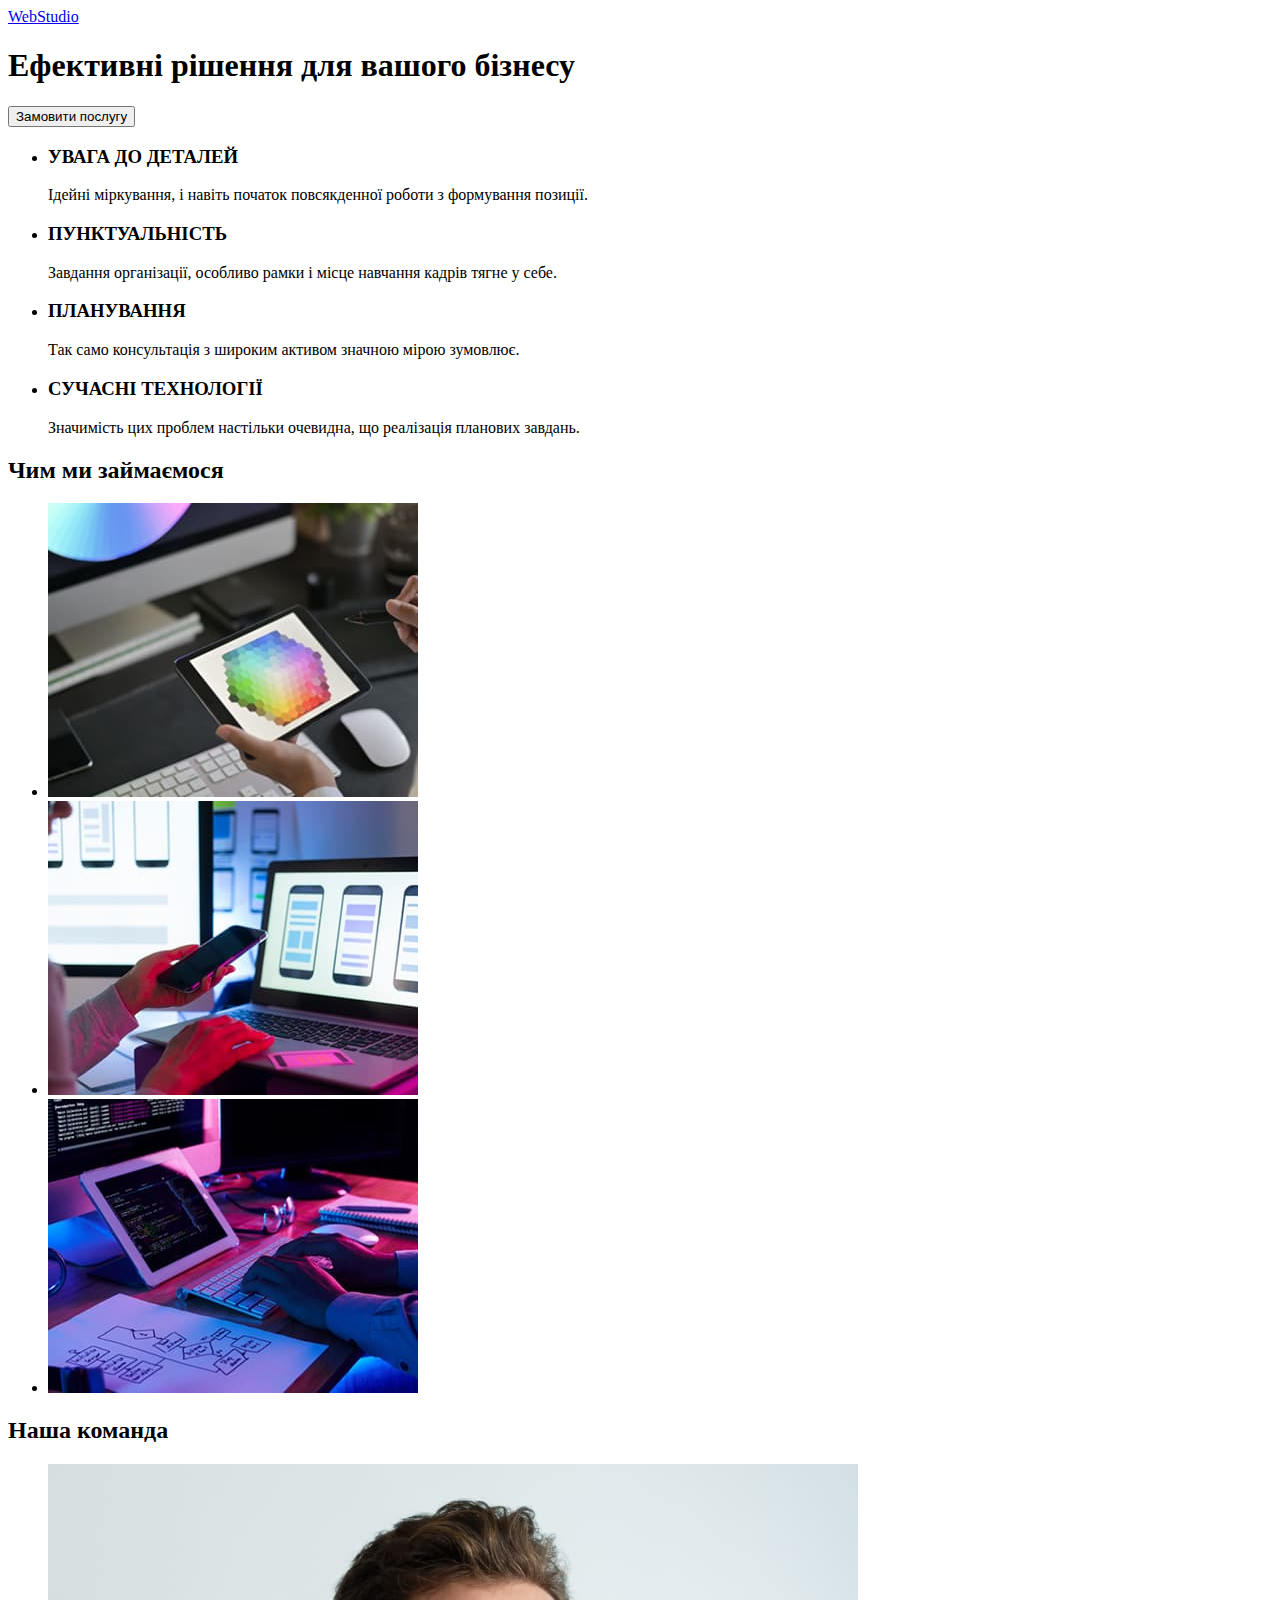
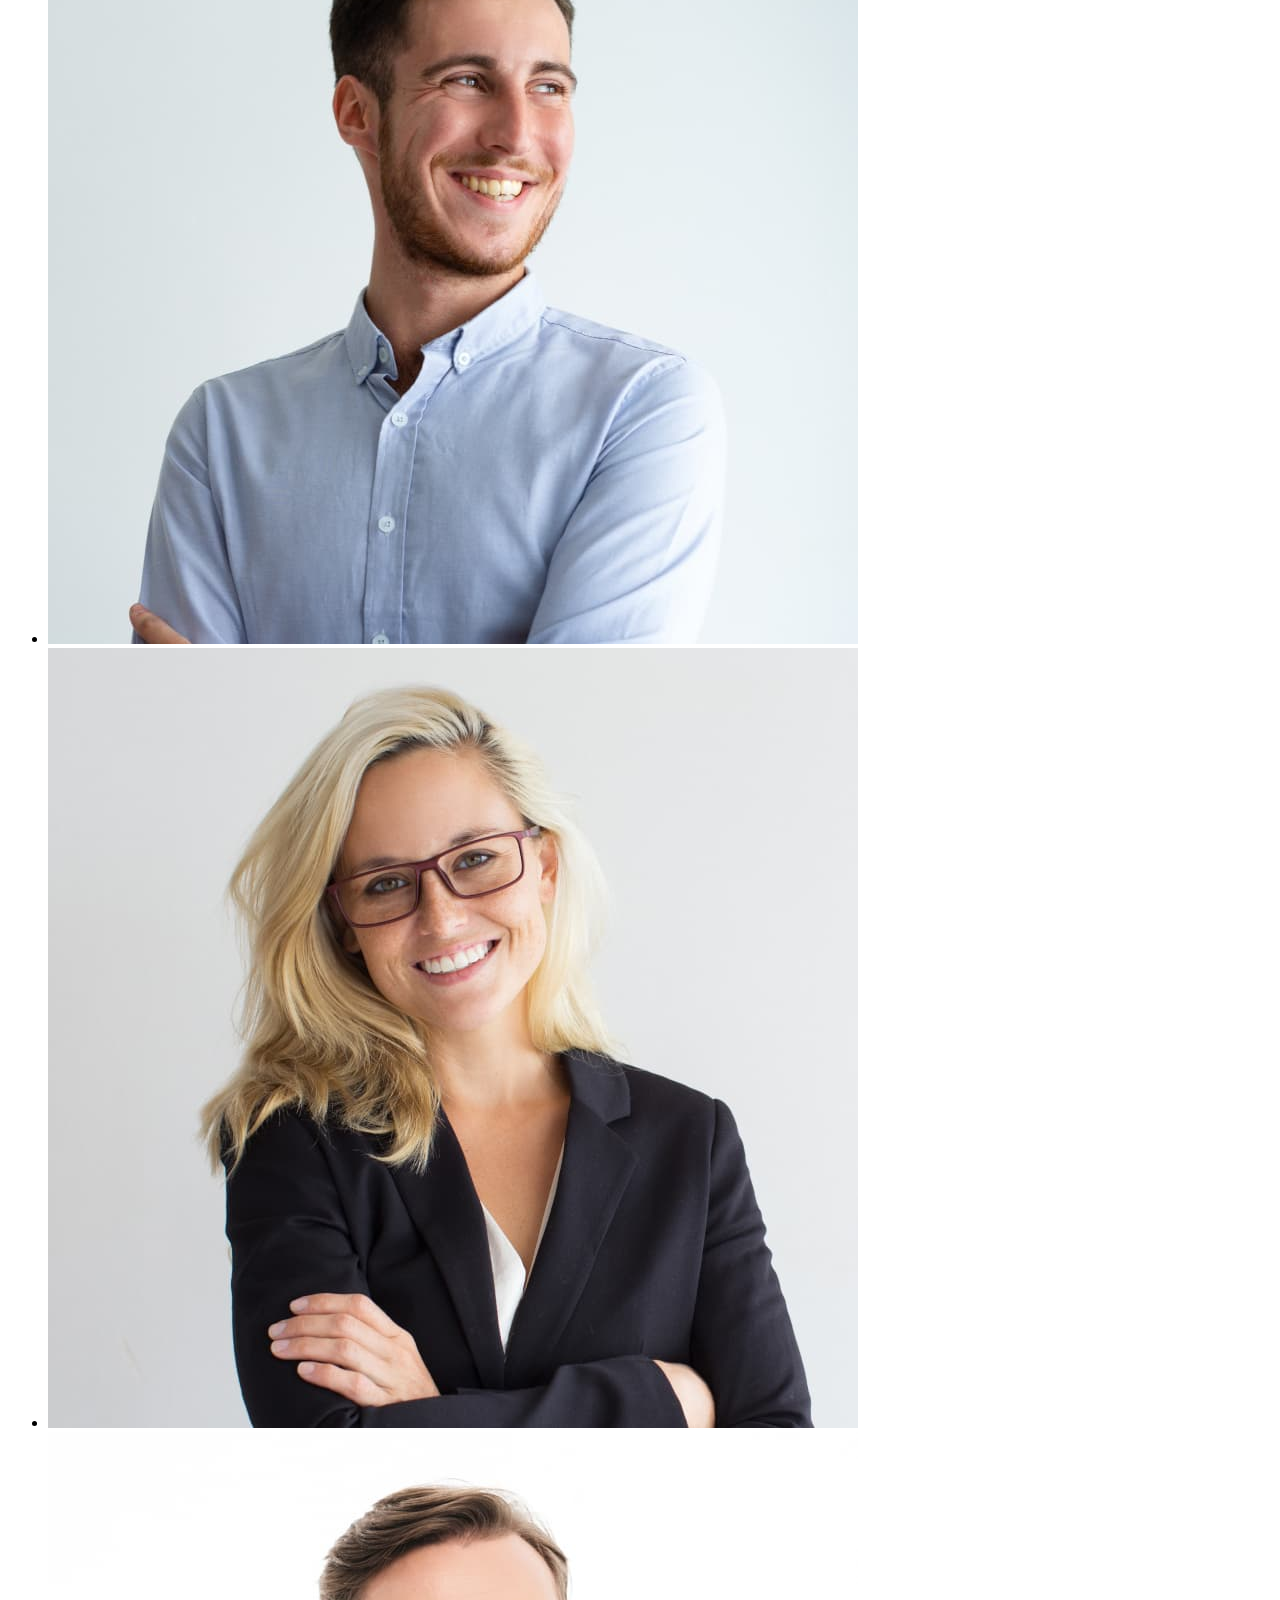
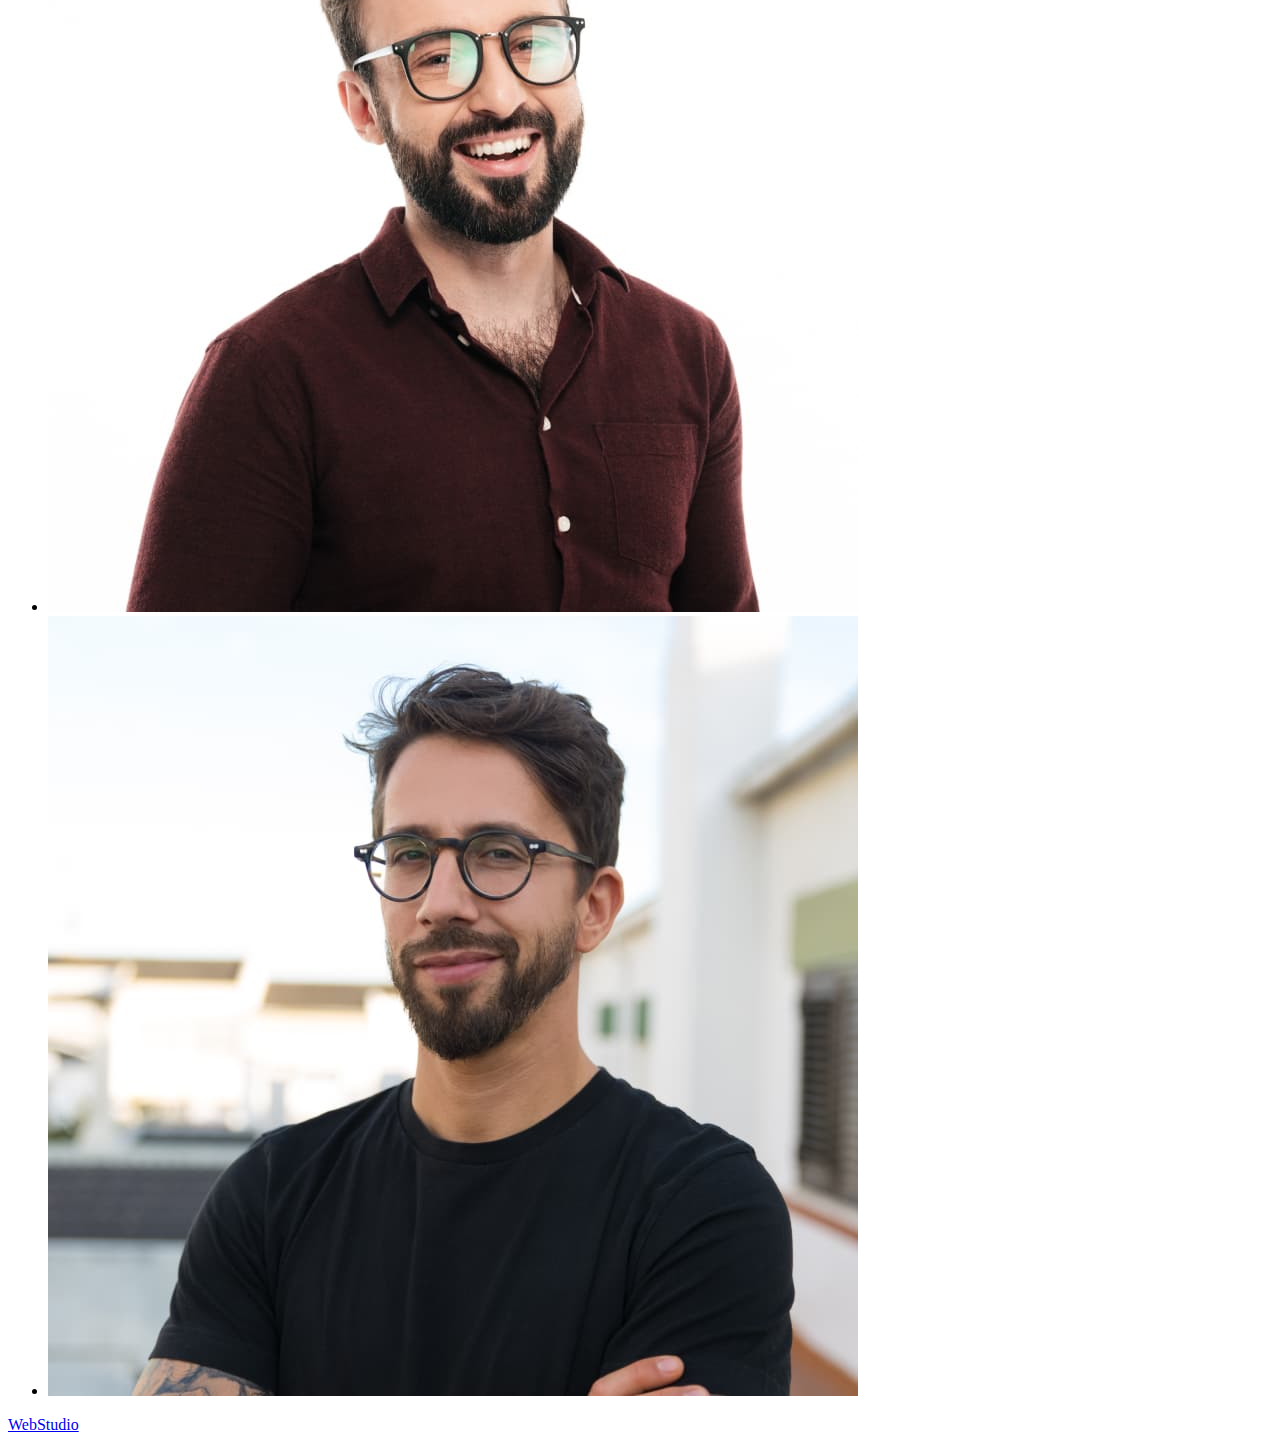
==== index.html @ 757da19f "start files" ====
<!DOCTYPE html>
<html lang="en">
  <head>
    <meta charset="UTF-8" />
    <meta name="viewport" content="width=device-width, initial-scale=1.0" />
    <title>WebStudio</title>
  </head>
  <body>
    <header>
      <a href="http://">WebStudio</a>
      <nav></nav>
      <a href="mailto:"></a>
      <a href="tel:+"></a>
    </header>
    <main>
      <h1>Ефективні рішення для вашого бізнесу</h1>
      <button type="button">Замовити послугу</button>
      <section>
        <ul>
          <li>
            <h3>УВАГА ДО ДЕТАЛЕЙ</h3>
            <p>
              Ідейні міркування, і навіть початок повсякденної роботи з
              формування позиції.
            </p>
          </li>
          <li>
            <h3>ПУНКТУАЛЬНІСТЬ</h3>
            <p>
              Завдання організації, особливо рамки і місце навчання кадрів тягне
              у себе.
            </p>
          </li>
          <li>
            <h3>ПЛАНУВАННЯ</h3>
            <p>
              Так само консультація з широким активом значною мірою зумовлює.
            </p>
          </li>
          <li>
            <h3>СУЧАСНІ ТЕХНОЛОГІЇ</h3>
            <p>
              Значимість цих проблем настільки очевидна, що реалізація планових
              завдань.
            </p>
          </li>
        </ul>
      </section>
      <section>
        <h2>Чим ми займаємося</h2>
        <ul>
          <li><img src="./images/img.jpg" alt="" /></li>
          <li><img src="./images/img1.jpg" alt="" /></li>
          <li><img src="./images/img2.jpg" alt="" /></li>
        </ul>
      </section>
      <section>
        <h2>Наша команда</h2>
        <ul>
          <li><img src="./images/humen1.jpg" alt="" /></li>
          <li><img src="./images/humen2.jpg" alt="" /></li>
          <li><img src="./images/humen3.jpg" alt="" /></li>
          <li><img src="./images/humen4.jpg" alt="" /></li>
        </ul>
      </section>
    </main>
    <footer>
      <a href="http://">WebStudio</a>
      <address></address>
    </footer>
  </body>
</html>
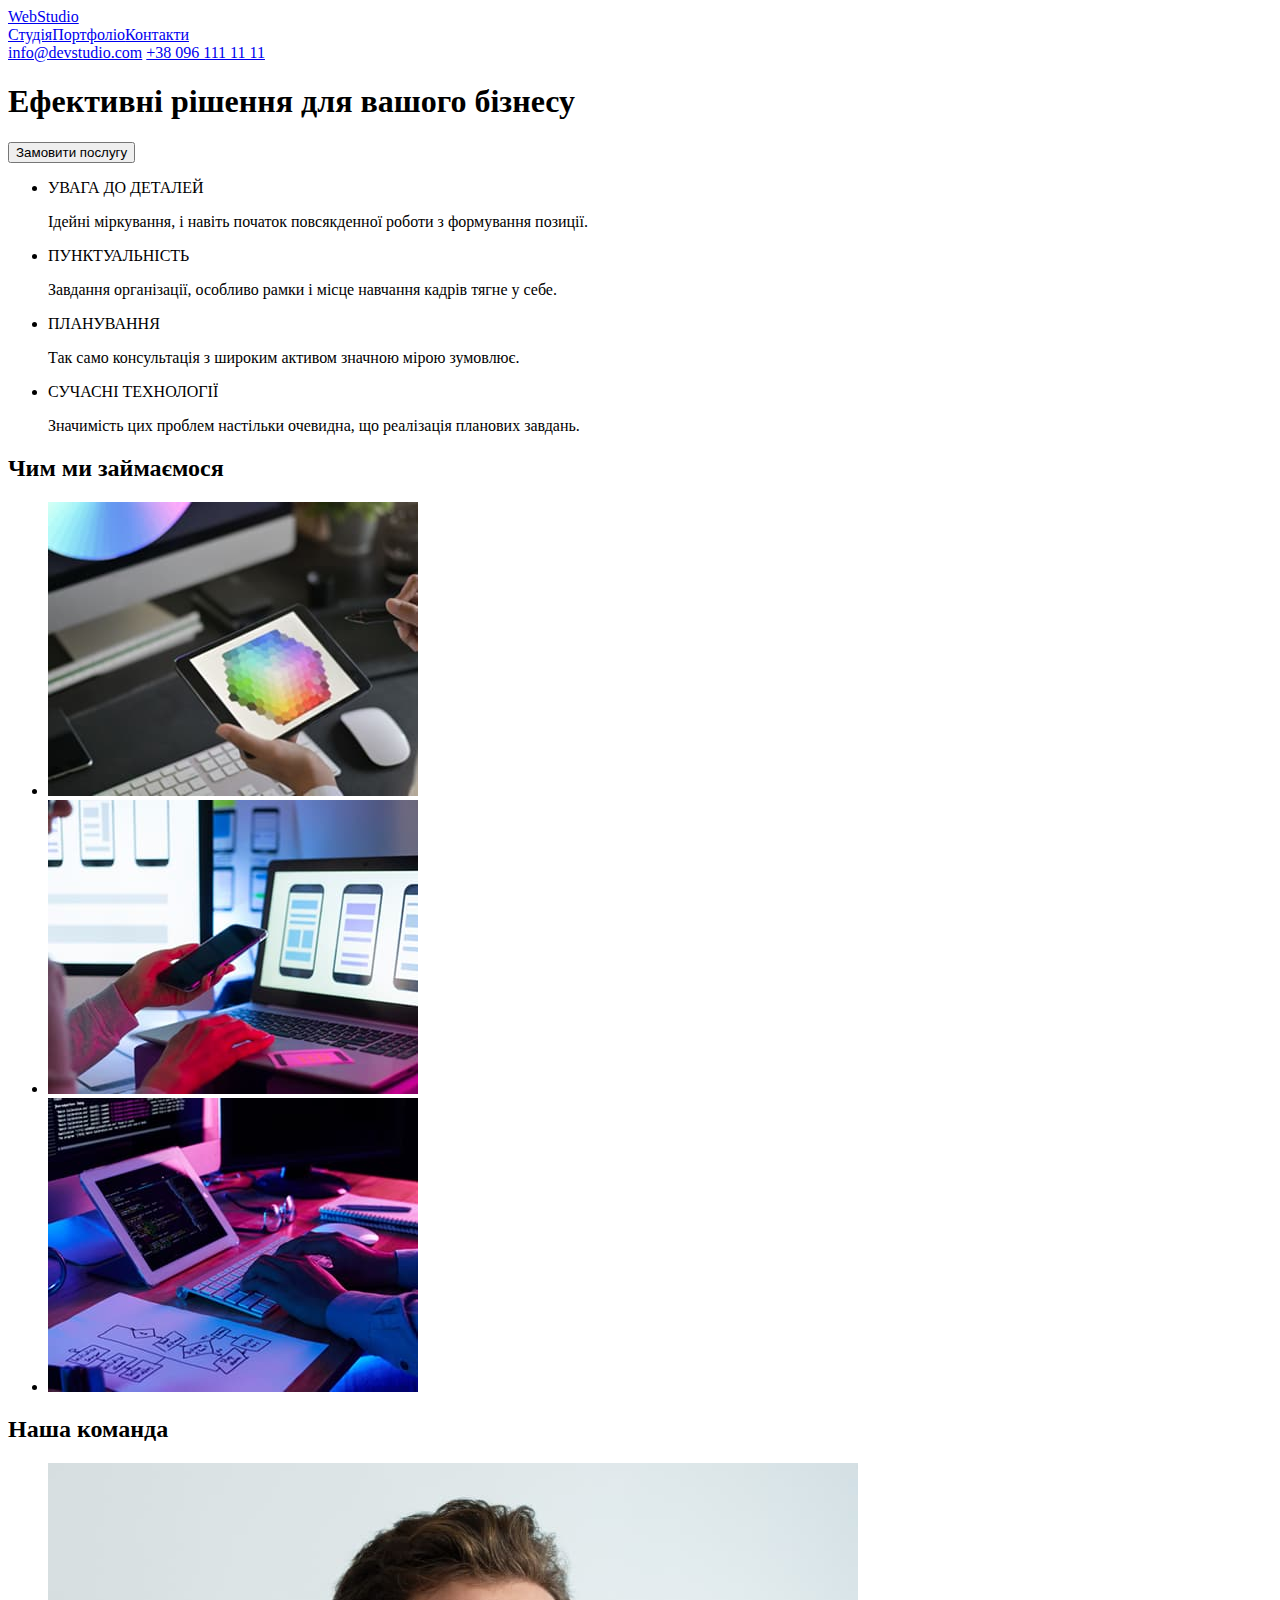
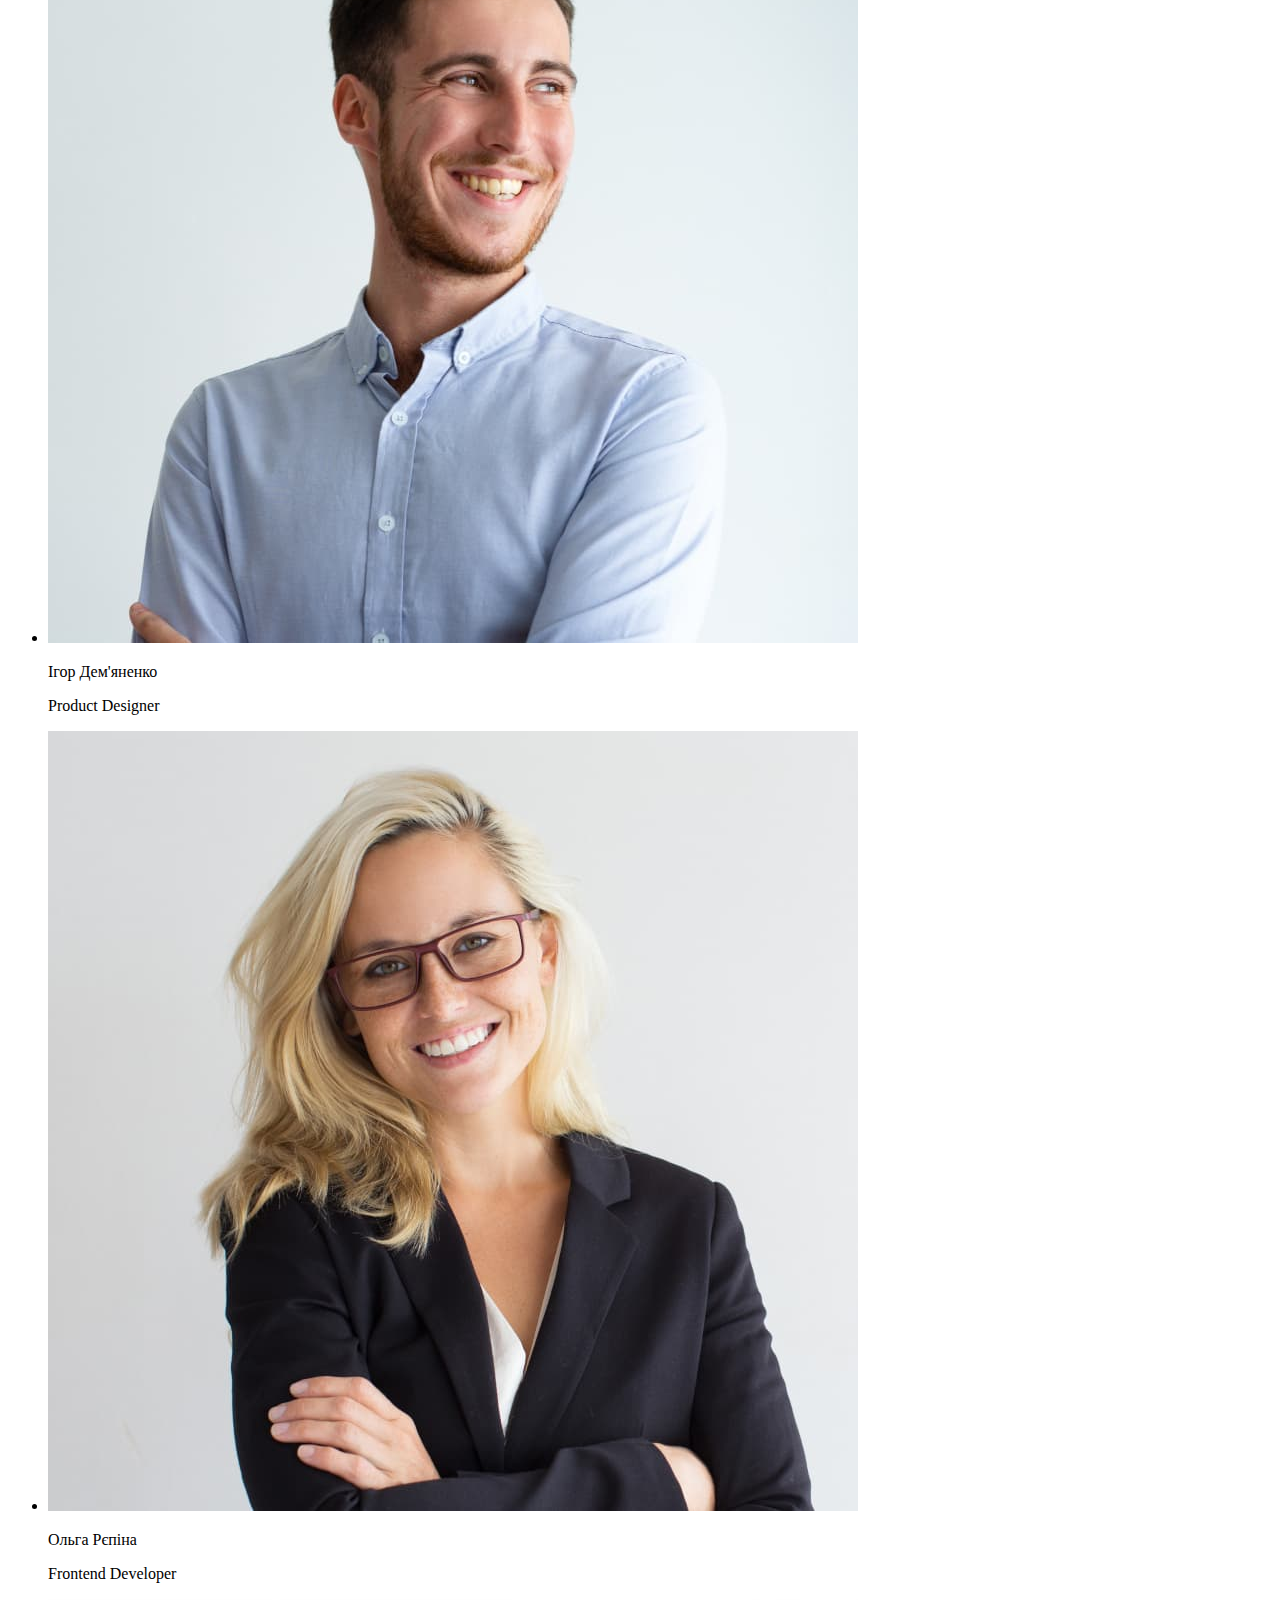
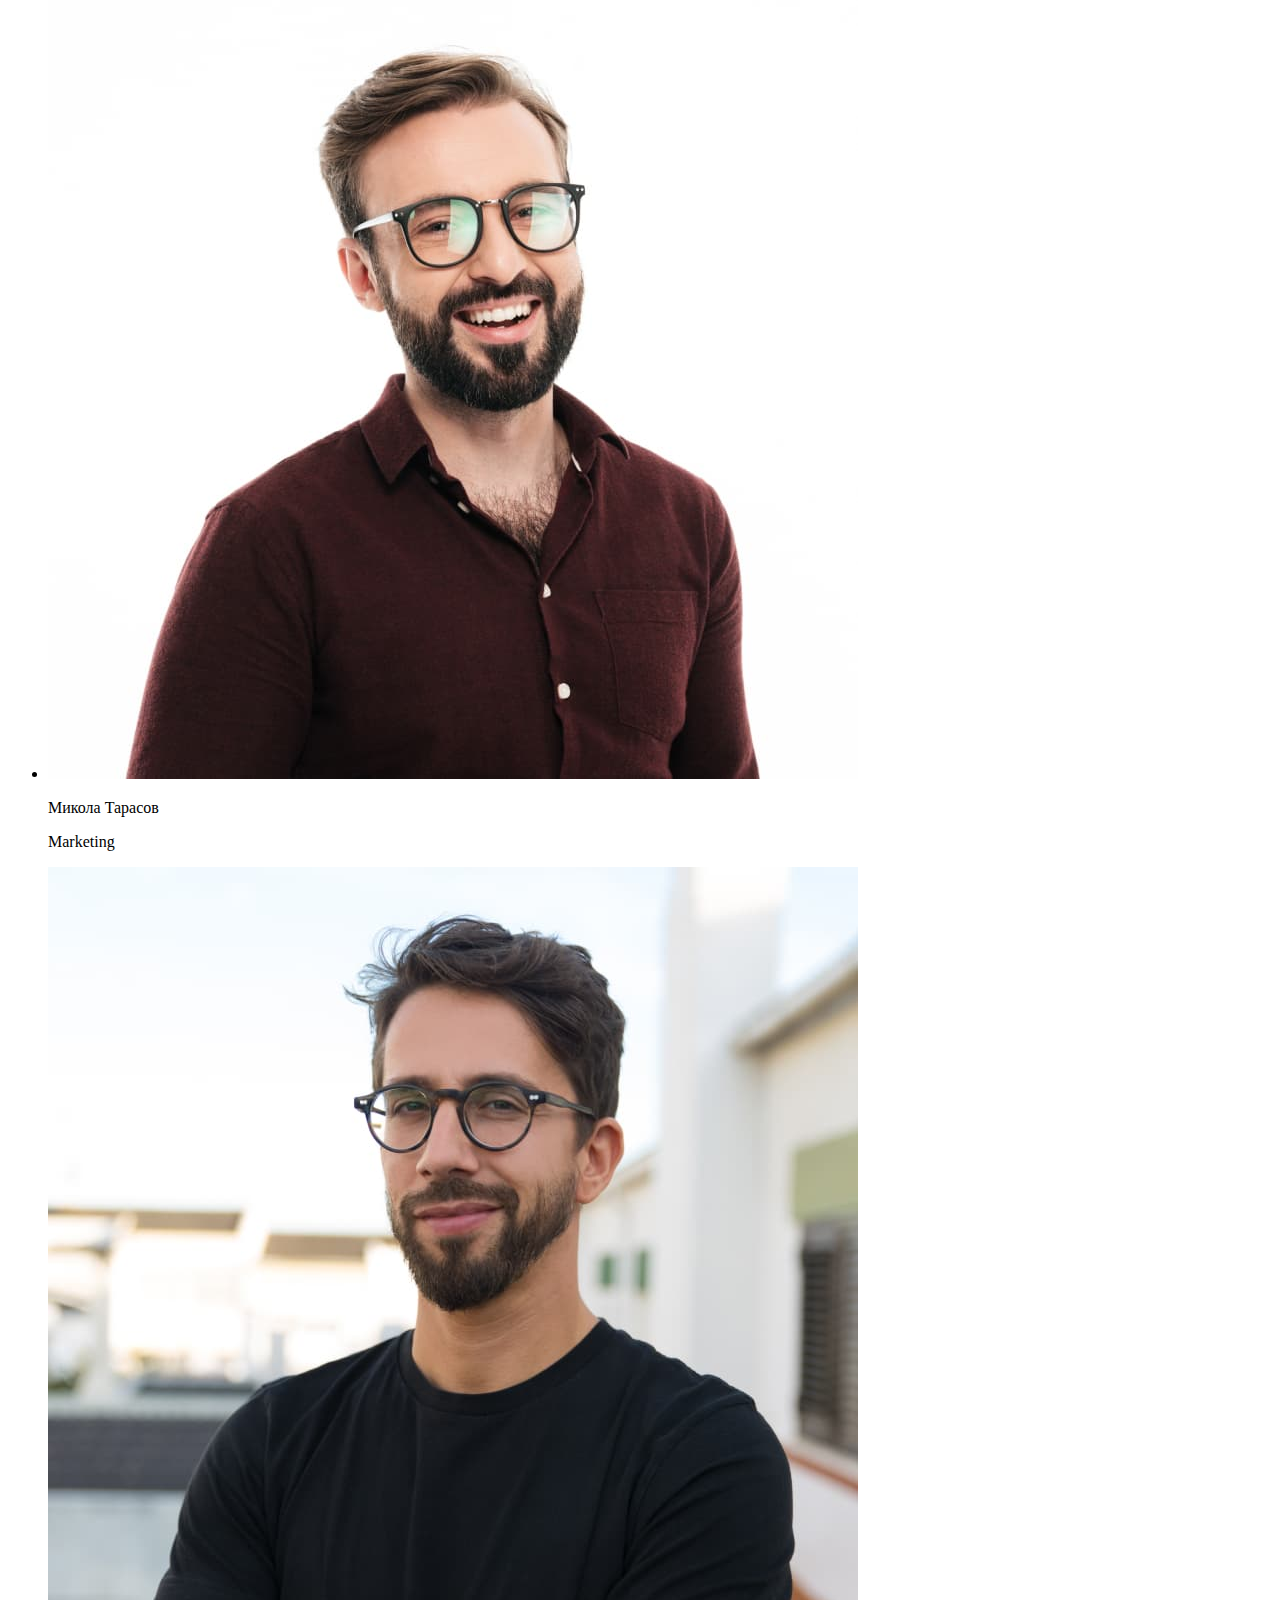
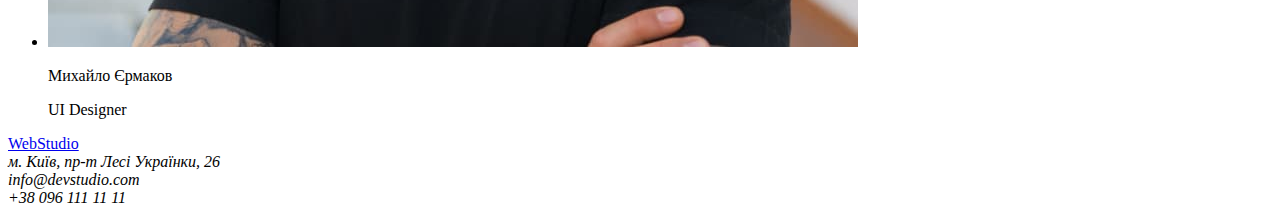
==== commit ee08a7bb: "update and validation html" ====
--- a/index.html
+++ b/index.html
@@ -6,67 +6,116 @@
     <title>WebStudio</title>
   </head>
   <body>
-    <header>
-      <a href="http://">WebStudio</a>
-      <nav></nav>
-      <a href="mailto:"></a>
-      <a href="tel:+"></a>
+    <!-- Page header -->
+    <header class="page-header">
+      <!-- The logo is always a link -->
+      <a href="./index.html" class="page-header-link page-link">WebStudio</a>
+      <!-- Main navigation -->
+      <nav class="page-header-nav nav">
+        <!--Links to other pages or sections of the current page -->
+        <a href="./studio" class="nav-link">Студія</a
+        ><a href="./portfolio" class="nav-link">Портфоліо</a
+        ><a href="./contacts" class="nav-link">Контакти</a>
+      </nav>
+      <a href="mailto:info@devstudio.com" class="page-header-emai"
+        >info@devstudio.com</a
+      >
+      <a href="tel:+380961111111" class="page-header-phone"
+        >+38 096 111 11 11</a
+      >
     </header>
-    <main>
-      <h1>Ефективні рішення для вашого бізнесу</h1>
-      <button type="button">Замовити послугу</button>
-      <section>
-        <ul>
-          <li>
-            <h3>УВАГА ДО ДЕТАЛЕЙ</h3>
-            <p>
+
+    <!-- Unique page content -->
+    <main class="main">
+      <!-- Banner section -->
+      <section class="main-content banner">
+        <h1 class="banner-name">Ефективні рішення для вашого бізнесу</h1>
+        <button type="button" class="banner-btn">Замовити послугу</button>
+      </section>
+
+      <!-- Description section -->
+      <section class="main-content about">
+        <ul class="about-list">
+          <li class="about-list-item item">
+            <p class="item-header">УВАГА ДО ДЕТАЛЕЙ</p>
+            <p class="item-descr">
               Ідейні міркування, і навіть початок повсякденної роботи з
               формування позиції.
             </p>
           </li>
-          <li>
-            <h3>ПУНКТУАЛЬНІСТЬ</h3>
-            <p>
+          <li class="about-list-item item">
+            <p class="item-header">ПУНКТУАЛЬНІСТЬ</p>
+            <p class="item-descr">
               Завдання організації, особливо рамки і місце навчання кадрів тягне
               у себе.
             </p>
           </li>
-          <li>
-            <h3>ПЛАНУВАННЯ</h3>
-            <p>
+          <li class="about-list-item item">
+            <p class="item-header">ПЛАНУВАННЯ</p>
+            <p class="item-descr">
               Так само консультація з широким активом значною мірою зумовлює.
             </p>
           </li>
-          <li>
-            <h3>СУЧАСНІ ТЕХНОЛОГІЇ</h3>
-            <p>
+          <li class="about-list-item item">
+            <p class="item-header">СУЧАСНІ ТЕХНОЛОГІЇ</p>
+            <p class="item-descr">
               Значимість цих проблем настільки очевидна, що реалізація планових
               завдань.
             </p>
           </li>
         </ul>
       </section>
-      <section>
-        <h2>Чим ми займаємося</h2>
-        <ul>
-          <li><img src="./images/img.jpg" alt="" /></li>
-          <li><img src="./images/img1.jpg" alt="" /></li>
-          <li><img src="./images/img2.jpg" alt="" /></li>
+      <!-- About work section -->
+      <section class="main-content work">
+        <h2 class="work-header">Чим ми займаємося</h2>
+        <ul class="work-list">
+          <li class="work-item">
+            <img src="./images/img.jpg" alt="" class="work-img" />
+          </li>
+          <li class="work-item">
+            <img src="./images/img1.jpg" alt="" class="work-img" />
+          </li>
+          <li class="work-item">
+            <img src="./images/img2.jpg" alt="" class="work-img" />
+          </li>
         </ul>
       </section>
-      <section>
-        <h2>Наша команда</h2>
-        <ul>
-          <li><img src="./images/humen1.jpg" alt="" /></li>
-          <li><img src="./images/humen2.jpg" alt="" /></li>
-          <li><img src="./images/humen3.jpg" alt="" /></li>
-          <li><img src="./images/humen4.jpg" alt="" /></li>
+      <!-- About team section -->
+      <section class="main-content team">
+        <h2 class="team-header">Наша команда</h2>
+        <ul class="team-list">
+          <li class="team-item">
+            <img src="./images/humen1.jpg" alt="" class="team-item-photo" />
+            <p class="team-item-descr team-item-name">Ігор Дем'яненко</p>
+            <p class="team-item-descr team-item-post">Product Designer</p>
+          </li>
+          <li class="team-item">
+            <img src="./images/humen2.jpg" alt="" class="team-item-photo" />
+            <p class="team-item-descr team-item-name">Ольга Рєпіна</p>
+            <p class="team-item-descr team-item-post">Frontend Developer</p>
+          </li>
+          <li class="team-item">
+            <img src="./images/humen3.jpg" alt="" class="team-item-photo" />
+            <p class="team-item-descr team-item-name">Микола Тарасов</p>
+            <p class="team-item-descr team-item-post">Marketing</p>
+          </li>
+          <li class="team-item">
+            <img src="./images/humen4.jpg" alt="" class="team-item-photo" />
+            <p class="team-item-descr team-item-name">Михайло Єрмаков</p>
+            <p class="team-item-descr team-item-post">UI Designer</p>
+          </li>
         </ul>
       </section>
     </main>
-    <footer>
-      <a href="http://">WebStudio</a>
-      <address></address>
+
+    <!-- Page footer -->
+    <footer class="footer">
+      <a href="./index.html" class="footer-link page-link">WebStudio</a>
+      <address class="footer-address">
+        м. Київ, пр-т Лесі Українки, 26 <br />
+        info@devstudio.com <br />
+        +38 096 111 11 11
+      </address>
     </footer>
   </body>
 </html>
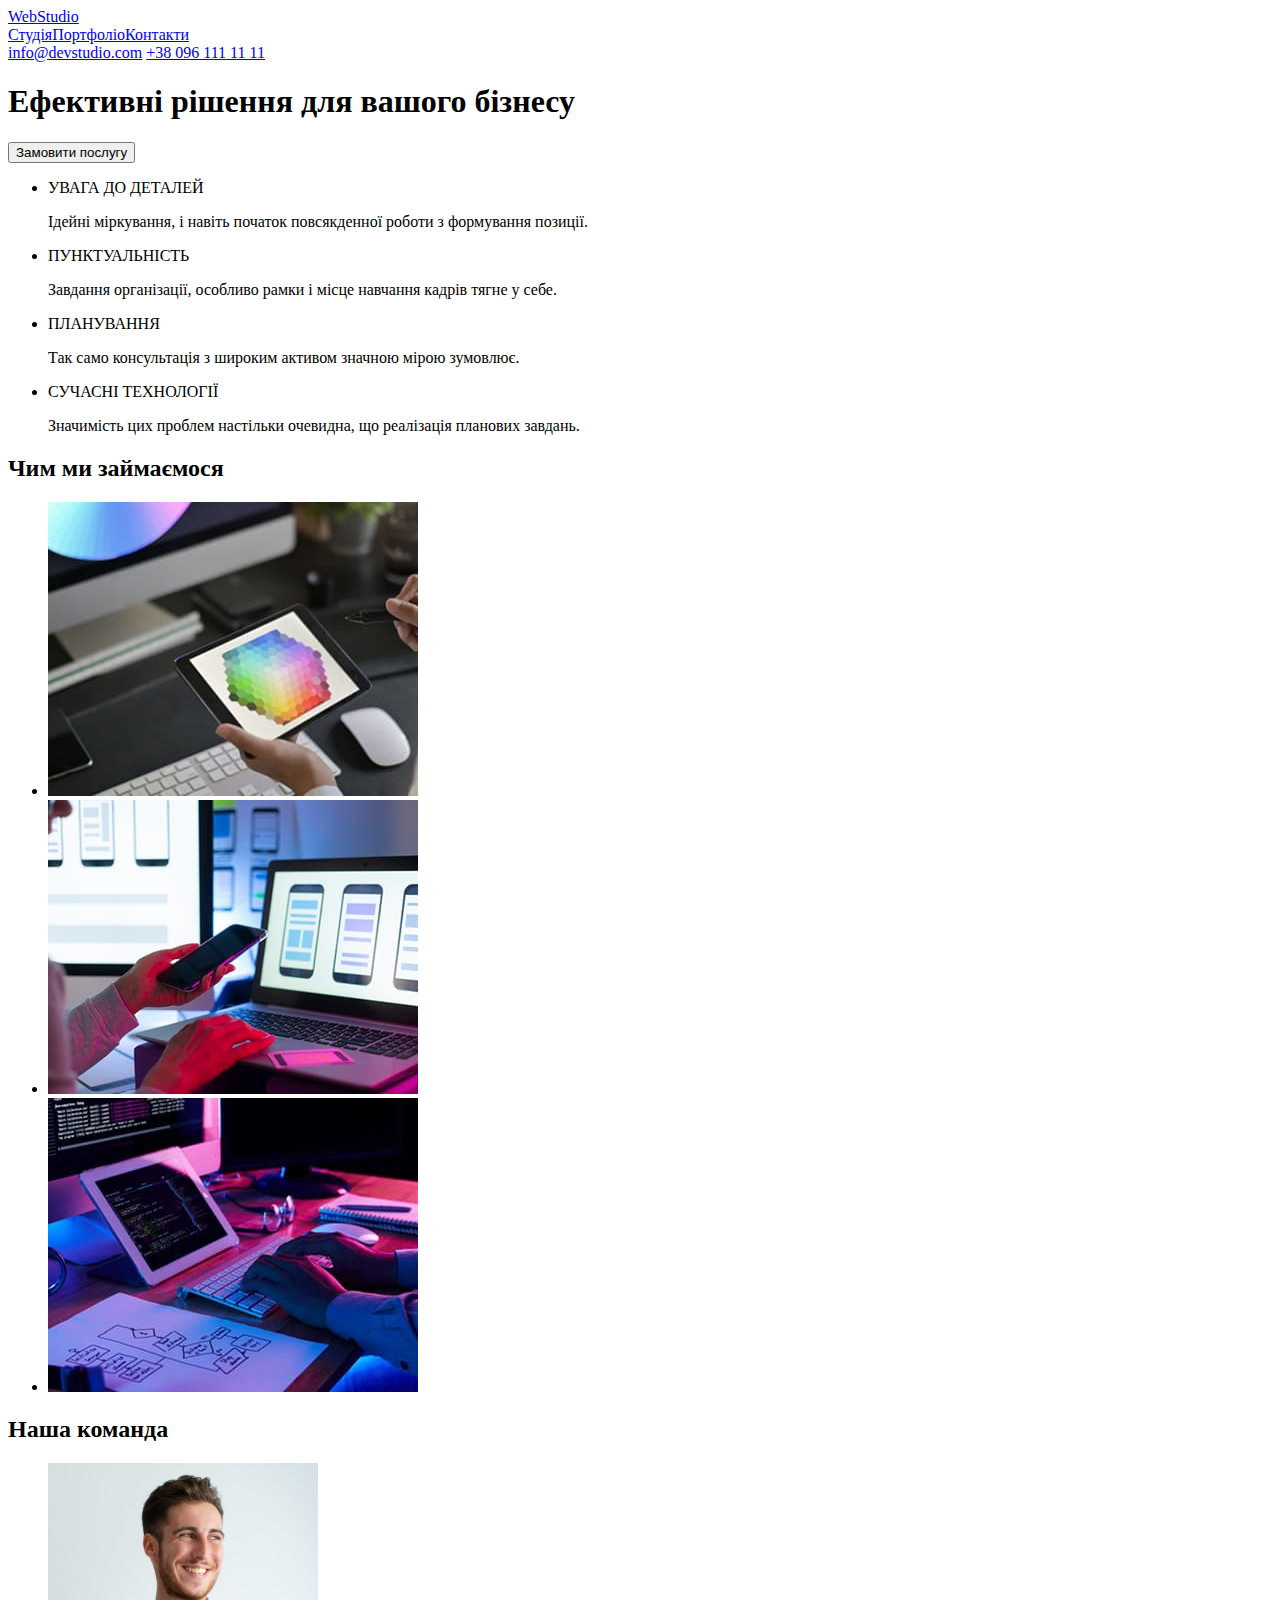
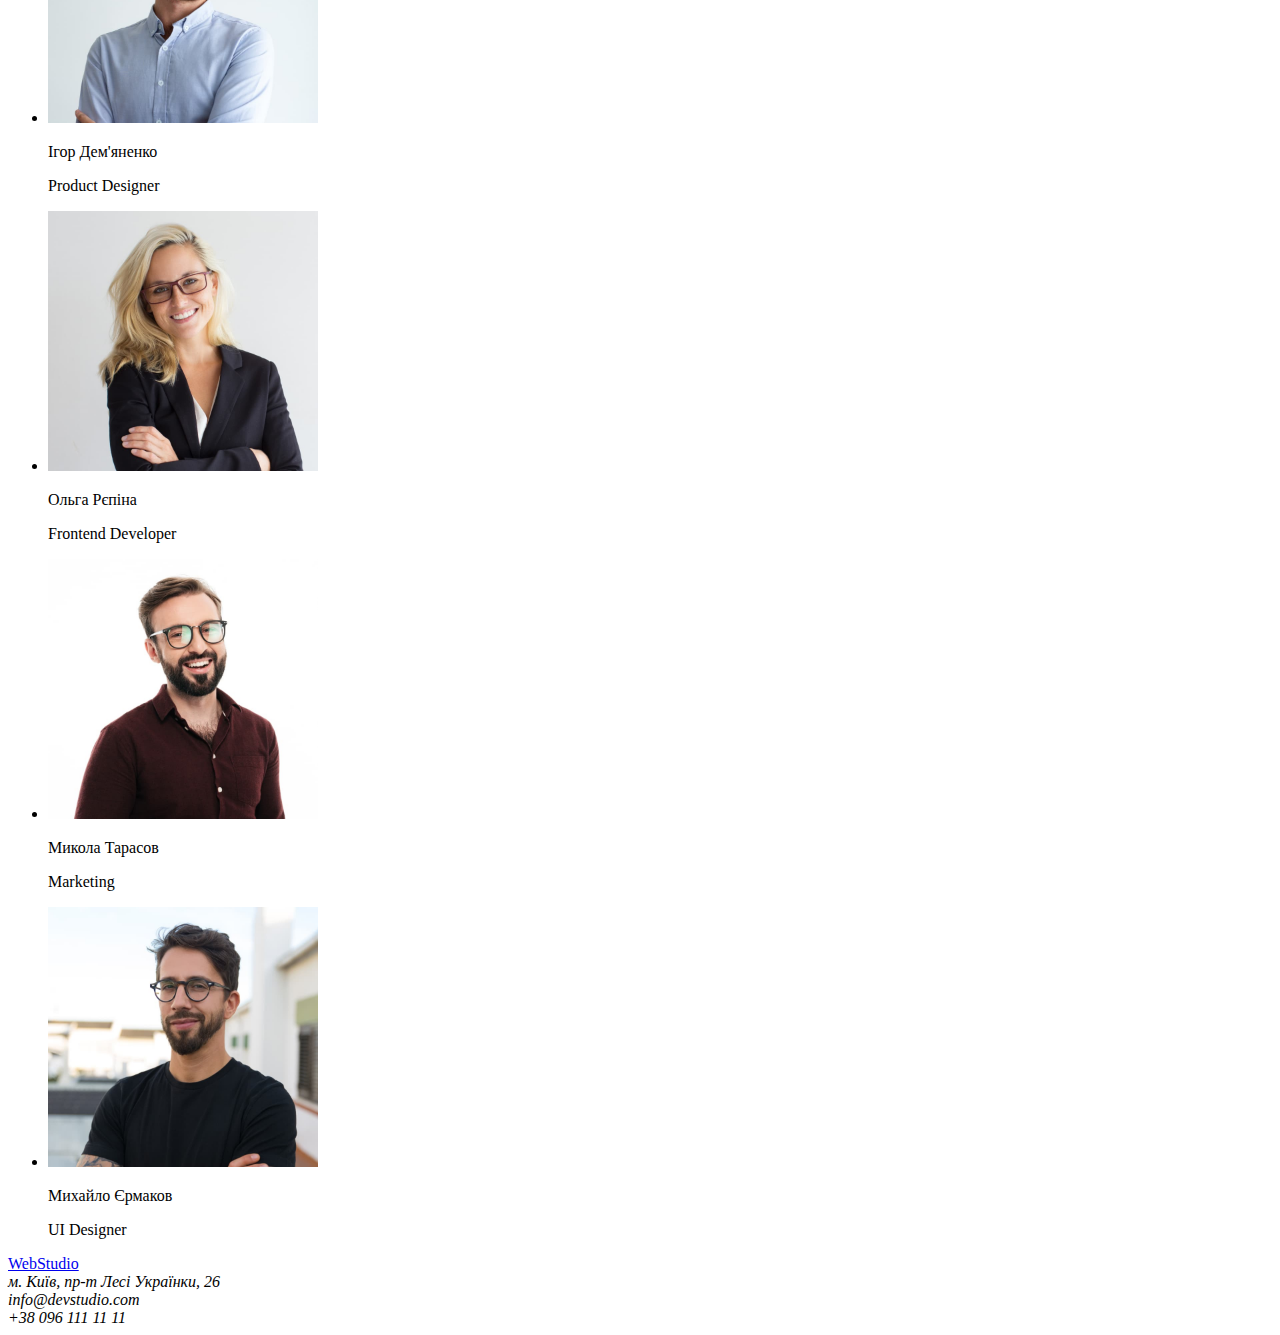
==== commit 7f63cdfa: "create portfolio.html" ====
--- a/index.html
+++ b/index.html
@@ -9,12 +9,12 @@
     <!-- Page header -->
     <header class="page-header">
       <!-- The logo is always a link -->
-      <a href="./index.html" class="page-header-link page-link">WebStudio</a>
+      <a href="/index.html" class="page-header-link page-link">WebStudio</a>
       <!-- Main navigation -->
       <nav class="page-header-nav nav">
         <!--Links to other pages or sections of the current page -->
-        <a href="./studio" class="nav-link">Студія</a
-        ><a href="./portfolio" class="nav-link">Портфоліо</a
+        <a href="/index.html" class="nav-link">Студія</a
+        ><a href="./html/portfolio.html" class="nav-link">Портфоліо</a
         ><a href="./contacts" class="nav-link">Контакти</a>
       </nav>
       <a href="mailto:info@devstudio.com" class="page-header-emai"
@@ -70,13 +70,28 @@
         <h2 class="work-header">Чим ми займаємося</h2>
         <ul class="work-list">
           <li class="work-item">
-            <img src="./images/img.jpg" alt="" class="work-img" />
+            <img
+              src="./images/img.jpg"
+              alt="computer"
+              width="370"
+              class="work-img"
+            />
           </li>
           <li class="work-item">
-            <img src="./images/img1.jpg" alt="" class="work-img" />
+            <img
+              src="./images/img1.jpg"
+              alt="computer"
+              width="370"
+              class="work-img"
+            />
           </li>
           <li class="work-item">
-            <img src="./images/img2.jpg" alt="" class="work-img" />
+            <img
+              src="./images/img2.jpg"
+              alt="computer"
+              width="370"
+              class="work-img"
+            />
           </li>
         </ul>
       </section>
@@ -85,22 +100,42 @@
         <h2 class="team-header">Наша команда</h2>
         <ul class="team-list">
           <li class="team-item">
-            <img src="./images/humen1.jpg" alt="" class="team-item-photo" />
+            <img
+              src="./images/humen1.jpg"
+              alt="humen"
+              class="team-item-photo"
+              width="270"
+            />
             <p class="team-item-descr team-item-name">Ігор Дем'яненко</p>
             <p class="team-item-descr team-item-post">Product Designer</p>
           </li>
           <li class="team-item">
-            <img src="./images/humen2.jpg" alt="" class="team-item-photo" />
+            <img
+              src="./images/humen2.jpg"
+              alt="humen"
+              class="team-item-photo"
+              width="270"
+            />
             <p class="team-item-descr team-item-name">Ольга Рєпіна</p>
             <p class="team-item-descr team-item-post">Frontend Developer</p>
           </li>
           <li class="team-item">
-            <img src="./images/humen3.jpg" alt="" class="team-item-photo" />
+            <img
+              src="./images/humen3.jpg"
+              alt="humen"
+              class="team-item-photo"
+              width="270"
+            />
             <p class="team-item-descr team-item-name">Микола Тарасов</p>
             <p class="team-item-descr team-item-post">Marketing</p>
           </li>
           <li class="team-item">
-            <img src="./images/humen4.jpg" alt="" class="team-item-photo" />
+            <img
+              src="./images/humen4.jpg"
+              alt="humen"
+              class="team-item-photo"
+              width="270"
+            />
             <p class="team-item-descr team-item-name">Михайло Єрмаков</p>
             <p class="team-item-descr team-item-post">UI Designer</p>
           </li>
